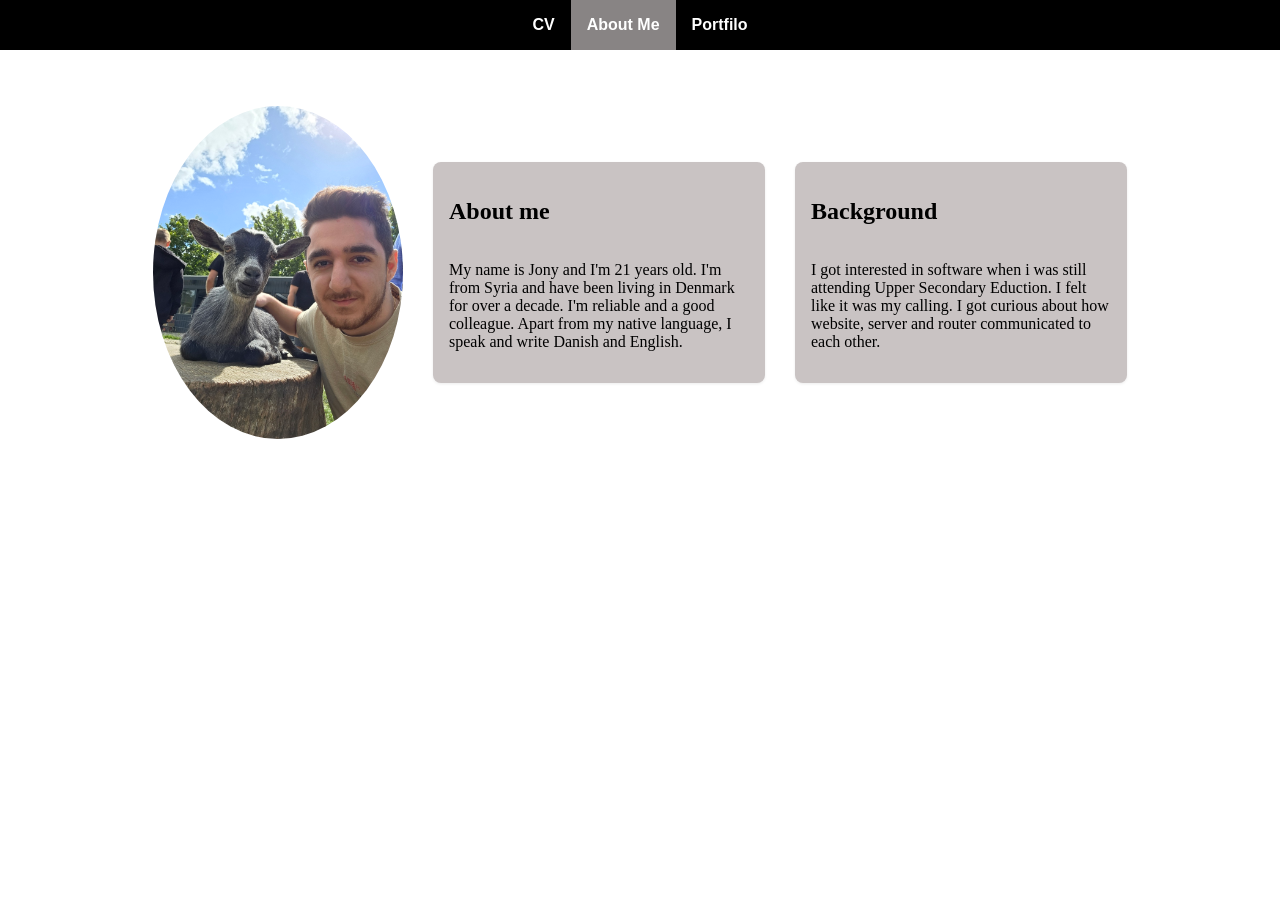
==== About_me.html @ 3ce20f7b "Initial commit" ====
<!DOCTYPE html>
<html lang="en">
<head>
    <meta charset="UTF-8">
    <meta name="viewport" content="width=device-width, initial-scale=1.0">
    <title>About Me</title>
      <link rel="stylesheet" href="Style.css">
</head>
<body>
            <nav>
            <ul>
                <li><a href="CV_main_page.html">CV</a></li>
                <li><a href="About_me.html" class="active">About Me</a></li>
                <li><a href="Portfolio.html">Portfilo</a></li>
            </ul>
        </nav>
        <main>
            <section class="grid">
            
            <img src="Img/Me_with_the_GOAT.jpg" alt="A selfie with me and a goat" width="250">

            <article class="card"> <h2>About me</h2>
            <p>My name is Jony and I'm 21 years old. I'm from Syria and have been living in Denmark for over a decade.
                I'm reliable and a good colleague. Apart from my native language, I speak and write Danish and English.</p>
                </article>
            <article class="card"> <h2>Background</h2>
            <p>I got interested in software when i was still attending Upper Secondary Eduction. 
                I felt like it was my calling. I got curious about how website, server and router communicated to each other. </p>
            </article>

            </section>
        
        </main>
</body>
</html>
---- Style.css ----
nav {
                font-family: sans-serif;
                font-weight: bold;
                background: #000000;
                margin: -8px -8px 0 -8px;
                padding: 0;
                box-sizing: border-box;
            }

            nav ul {
                padding: 0px;
                margin-top: 0px;
                display: flex;
                flex-wrap: wrap;
                justify-content: center;
                list-style: none;
            }

            nav a {
                text-decoration: none;
                color: rgb(255, 255, 255);
                padding: 1rem;
                display: block;
            }

            nav a:hover {
                background: #1976d275;
            }

            nav a.active {
                background: #888484;
            }
            img
            {
            max-width: 100%;
            border-radius: 50%;
            }


            .card {
           background: #c9c3c3;
            border-radius: 8px;
            box-shadow: 0 1px 3px rgba(0, 0, 0, 0.08);
            display: grid;
           padding: 1rem;
            font-size: 1rem;
            width: 300px;
            display: flex;
            flex-direction: column;
            gap: 0px;

        }
            .grid
            {
            display: flex;
            flex-wrap: wrap;
            gap: 30px;
            padding: 40px;
            align-items: center;
            justify-content: center;
            grid-template-columns: repeat(auto-fill, minmax(250px, 1fr));
            }

            .stuff
            {
                display: grid;
                grid-template-columns: repeat(auto-fill, minmax(300px, 1fr));
            gap: 30px;
            padding: 20px;
            }

            .block
            {
            background: #c9c3c3;
            padding: 20px;
            border-radius: 8px;
            }

            #cv
            {
                display: flex;
                justify-content: center;
            }

            
            .pro
            {
                display: grid;
                grid-template-columns: 1fr;
                gap: 20px;
                padding: 15px;
            }

            .pro img
            {
            max-width: 100%;
            }


               @media (min-width: 768px)
            {
                .pro
                {
                    grid-template-columns: 1fr 1fr;
                   
                }
            }


               @media (min-width: 1024px)
            {
                .pro
                {
                    grid-template-columns: 1fr 1fr 1fr;
                   
                }
            }

            #block
            {
                background: #c9c3c3;
                border-radius: 8px;
                padding: 20px;
            }
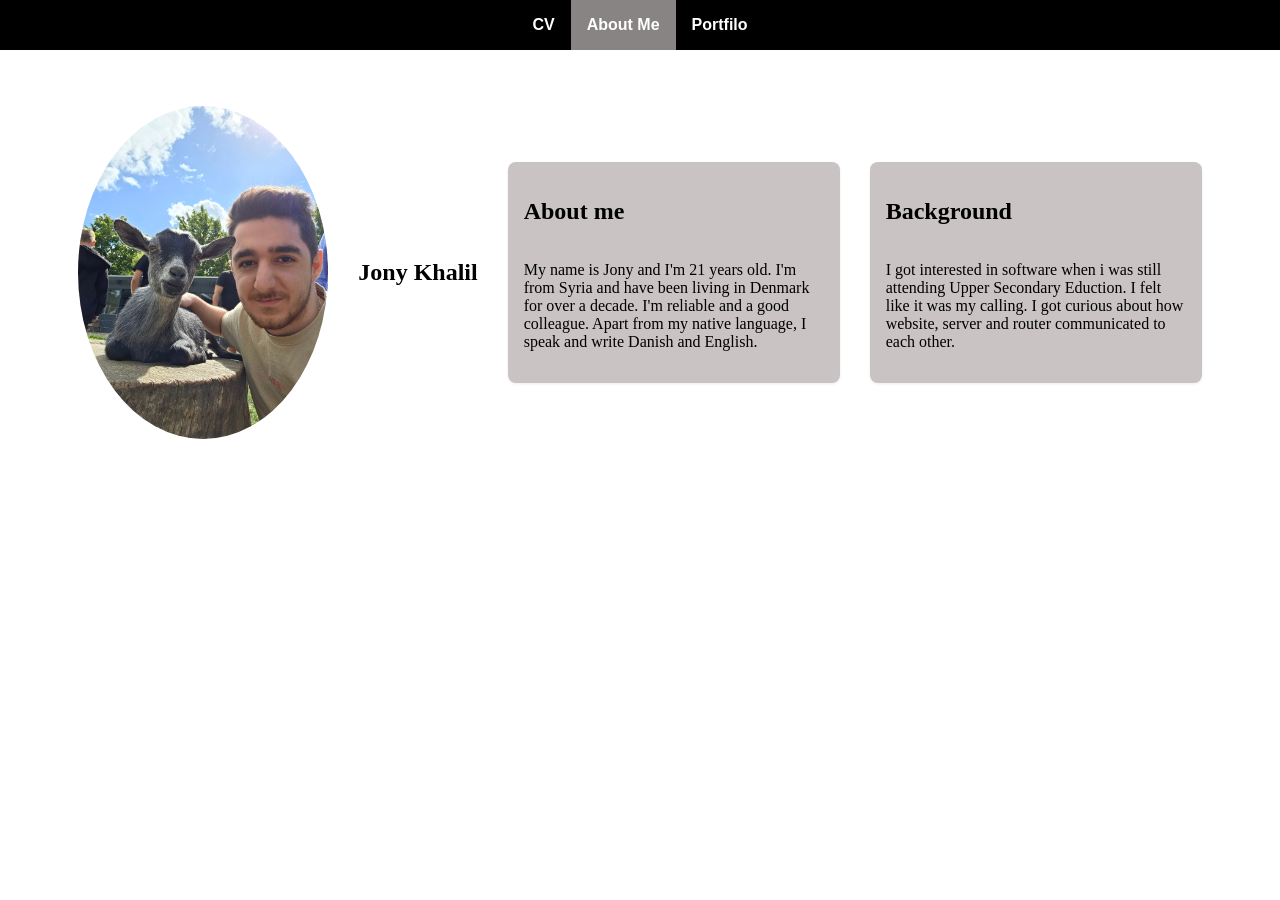
==== commit 9cc60be1: "Added Name" ====
--- a/About_me.html
+++ b/About_me.html
@@ -9,7 +9,7 @@
 <body>
             <nav>
             <ul>
-                <li><a href="CV_main_page.html">CV</a></li>
+                <li><a href="index.html">CV</a></li>
                 <li><a href="About_me.html" class="active">About Me</a></li>
                 <li><a href="Portfolio.html">Portfilo</a></li>
             </ul>
@@ -18,7 +18,7 @@
             <section class="grid">
             
             <img src="Img/Me_with_the_GOAT.jpg" alt="A selfie with me and a goat" width="250">
-
+                <h2>Jony Khalil</h2>
             <article class="card"> <h2>About me</h2>
             <p>My name is Jony and I'm 21 years old. I'm from Syria and have been living in Denmark for over a decade.
                 I'm reliable and a good colleague. Apart from my native language, I speak and write Danish and English.</p>
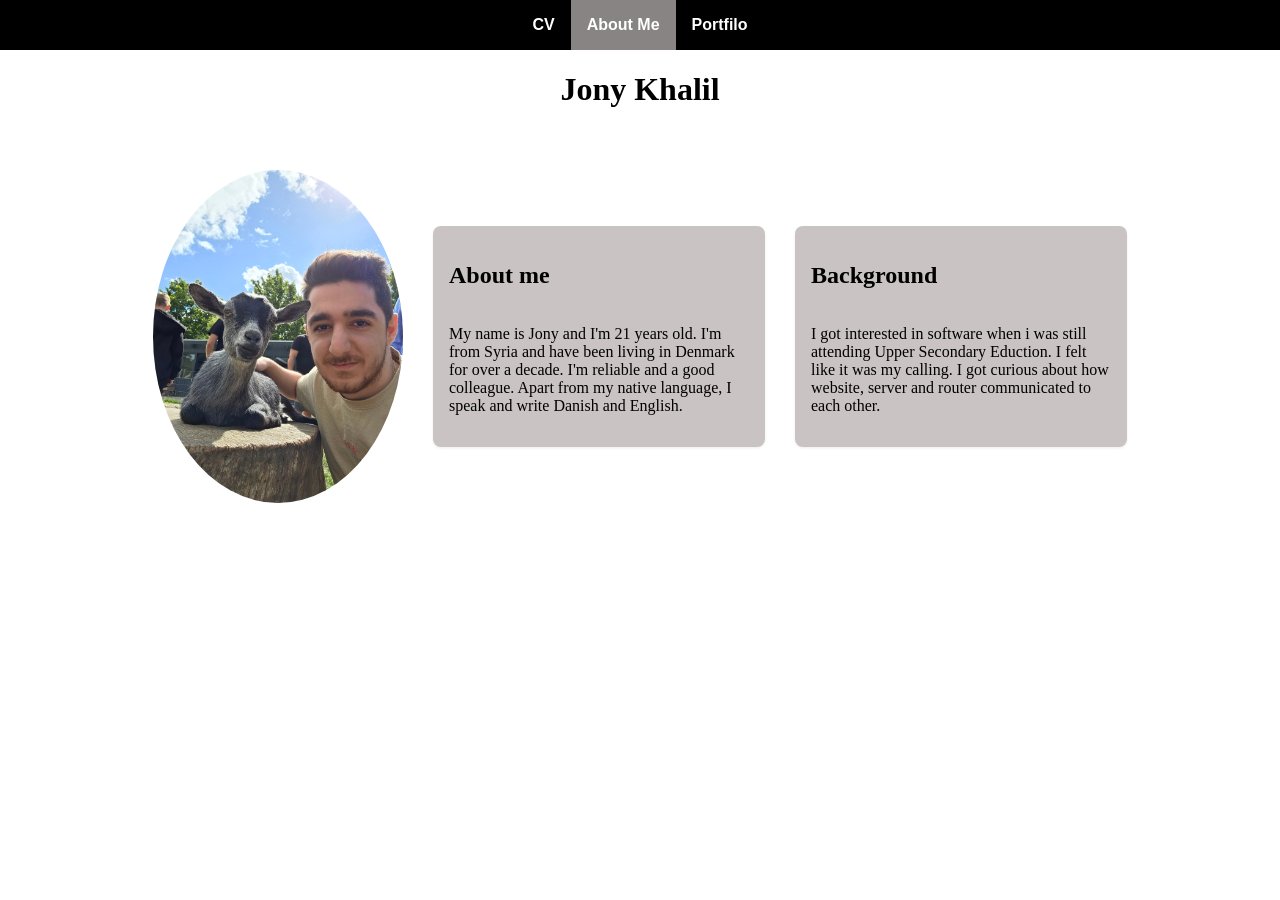
==== commit 51499009: "Rearranged project name" ====
--- a/About_me.html
+++ b/About_me.html
@@ -15,10 +15,11 @@
             </ul>
         </nav>
         <main>
+            <h1 id="name">Jony Khalil</h1>
             <section class="grid">
             
             <img src="Img/Me_with_the_GOAT.jpg" alt="A selfie with me and a goat" width="250">
-                <h2>Jony Khalil</h2>
+                
             <article class="card"> <h2>About me</h2>
             <p>My name is Jony and I'm 21 years old. I'm from Syria and have been living in Denmark for over a decade.
                 I'm reliable and a good colleague. Apart from my native language, I speak and write Danish and English.</p>
--- a/Style.css
+++ b/Style.css
@@ -122,6 +122,11 @@
                 border-radius: 8px;
                 padding: 20px;
             }
+
+            #name, #pr
+            {
+                text-align: center;
+            }
             
 
 
